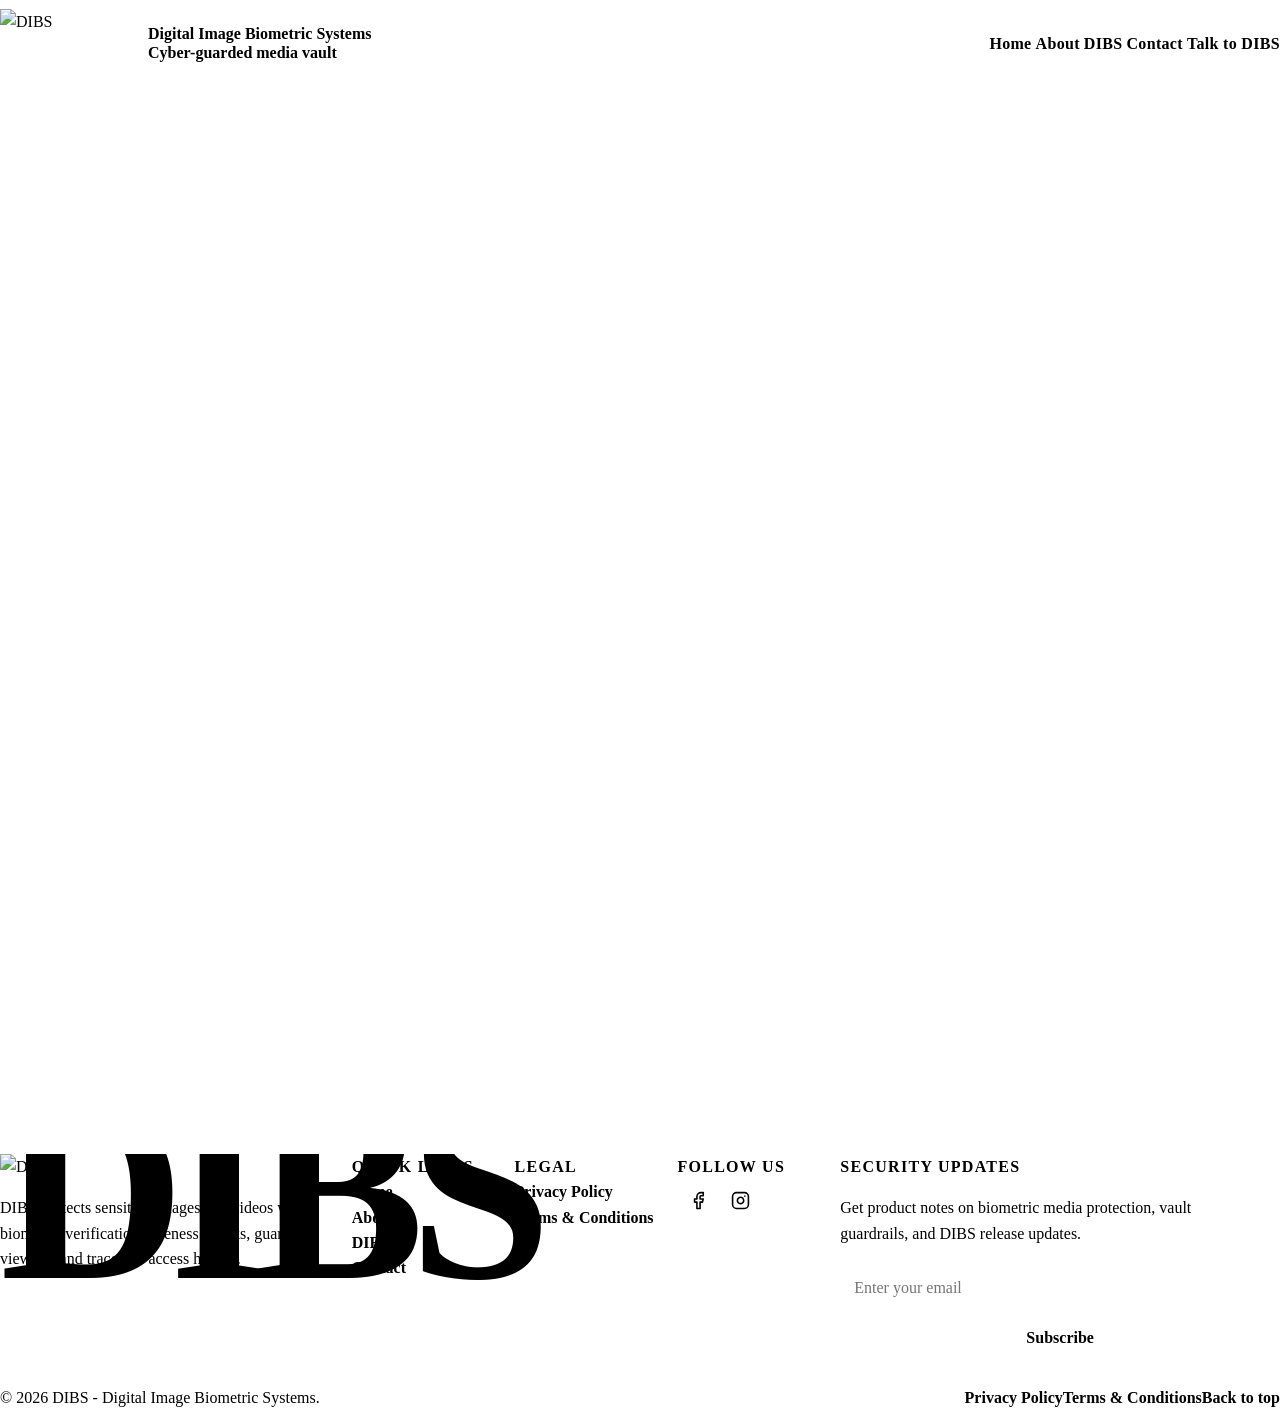
==== about.html @ 3d21cae3 "Merge pull request #1 from umaircodes26/main Add themed Facebook and Instagram links and icons to fo" ====
<!doctype html>
<html lang="en">
<head>
  <meta charset="utf-8">
  <meta name="viewport" content="width=device-width, initial-scale=1">
  <title>About DIBS</title>
  <meta name="description" content="About Digital Image Biometric Systems and its role in secure media access.">
  <link rel="icon" href="assets/dibs_logo.png">
  <link rel="stylesheet" href="styles.css?v=17">
</head>
<body id="top">
  <header class="site-header"><div class="nav-shell"><a class="brand" href="index.html" aria-label="DIBS home"><img src="assets/dibs_logo.png" alt="DIBS"><span class="brand-copy"><strong>Digital Image Biometric Systems</strong><small>Cyber-guarded media vault</small></span></a><button class="nav-toggle" type="button" aria-label="Open navigation" aria-expanded="false" data-nav-toggle><span></span></button><nav class="nav-links" aria-label="Primary" data-nav-links><a href="index.html">Home</a><a class="is-active" href="about.html">About</a><a href="dibs.html">DIBS</a><a href="contact.html">Contact</a><a class="nav-cta" href="contact.html">Talk to DIBS</a></nav></div></header>
  <main>
    <section class="page-heading about-heading reveal">
      <div>
        <h1>DIBS stands for Digital Image Biometric Systems.</h1>
        <p>DIBS is built for sensitive media that should not be visible, shareable, or trace-free without verified user identity.</p>
      </div>
      <figure class="about-logo-mark" aria-label="DIBS logo">
        <img src="assets/dibs_logo.png" alt="DIBS">
      </figure>
    </section>
    <section class="section">
      <dl class="definition-strip reveal">
        <div><dt><b aria-hidden="true">D</b>Digital</dt><dd>Designed for app-based protection of image and video assets.</dd></div>
        <div><dt><b aria-hidden="true">I</b>Image</dt><dd>Focused on media where exposure can create harm or misuse.</dd></div>
        <div><dt><b aria-hidden="true">B</b>Biometric</dt><dd>Uses face verification and liveness as the access gate.</dd></div>
        <div><dt><b aria-hidden="true">S</b>Systems</dt><dd>Combines vault, viewer, logs, and guardrails into one flow.</dd></div>
      </dl>
    </section>
    <section class="section">
      <div class="section-head reveal"><h2>What DIBS does.</h2><p class="section-lead">DIBS creates a stricter path from storage to viewing: identity first, access second, accountability always.</p></div>
      <div class="grid-2">
        <article class="feature-card reveal"><h3>Prevents casual exposure</h3><p>Vault previews stay locked and blurred until authorized verification succeeds.</p></article>
        <article class="feature-card reveal"><h3>Raises spoofing resistance</h3><p>Liveness detection adds a presence check before media is revealed.</p></article>
        <article class="feature-card reveal"><h3>Supports safer viewing</h3><p>Protected viewer controls discourage screenshots, screen recording, exports, and unapproved redistribution.</p></article>
        <article class="feature-card reveal"><h3>Creates accountability</h3><p>Audit logs make access attempts visible, including blocked attempts and device context.</p></article>
      </div>
    </section>
  </main>
  <footer class="site-footer">
  <h2 class="sr-only">Footer</h2>
  <div class="footer-watermark" aria-hidden="true">DIBS</div>
  <div class="footer-shell">
    <div class="footer-brand-block">
      <a class="footer-brand" href="index.html" aria-label="DIBS home"><img src="assets/dibs_logo.png" alt="DIBS"></a>
      <p>DIBS protects sensitive images and videos with biometric verification, liveness checks, guarded viewing, and traceable access history.</p>
    </div>
    <div class="footer-nav-block">
      <div>
        <h3>Quick links</h3>
        <nav class="footer-links" aria-label="Footer quick links">
          <a href="index.html">Home</a>
          <a href="about.html">About</a>
          <a href="dibs.html">DIBS</a>
          <a href="contact.html">Contact</a>
        </nav>
      </div>
      <div>
        <h3>Legal</h3>
        <nav class="footer-links" aria-label="Footer legal links">
          <a href="privacy-policy.html">Privacy Policy</a>
          <a href="terms-and-conditions.html">Terms & Conditions</a>
        </nav>
      </div>
      <div>
        <h3>Follow us</h3>
        <nav class="footer-social" aria-label="Social links">
          <a href="https://www.facebook.com/share/1GfZD3CHtd/" target="_blank" rel="noopener noreferrer" aria-label="Facebook">
            <svg viewBox="0 0 24 24" fill="none" stroke="currentColor" stroke-width="2" stroke-linecap="round" stroke-linejoin="round" aria-hidden="true">
              <path d="M18 2h-3a5 5 0 0 0-5 5v3H7v4h3v8h4v-8h3l1-4h-4V7a1 1 0 0 1 1-1h3z"/>
            </svg>
          </a>
          <a href="https://www.instagram.com/sinclairburnett?stkn=MTU3YzlvM2h5emhs" target="_blank" rel="noopener noreferrer" aria-label="Instagram">
            <svg viewBox="0 0 24 24" fill="none" stroke="currentColor" stroke-width="2" stroke-linecap="round" stroke-linejoin="round" aria-hidden="true">
              <rect x="2" y="2" width="20" height="20" rx="5" ry="5"/>
              <path d="M16 11.37A4 4 0 1 1 12.63 8 4 4 0 0 1 16 11.37z"/>
              <line x1="17.5" y1="6.5" x2="17.51" y2="6.5"/>
            </svg>
          </a>
        </nav>
      </div>
    </div>
    <div class="footer-newsletter">
      <h3>Security updates</h3>
      <p>Get product notes on biometric media protection, vault guardrails, and DIBS release updates.</p>
      <form class="footer-form" data-footer-form>
        <label class="sr-only" for="footer-email">Email address</label>
        <input id="footer-email" name="email" type="email" placeholder="Enter your email" required>
        <button type="submit">Subscribe</button>
        <span class="footer-form-status" data-footer-status></span>
      </form>
    </div>
    <div class="footer-bottom">
      <p>© 2026 DIBS - Digital Image Biometric Systems.</p>
      <div class="footer-bottom-links">
        <a href="privacy-policy.html">Privacy Policy</a>
        <a href="terms-and-conditions.html">Terms & Conditions</a>
        <a href="#top">Back to top</a>
      </div>
    </div>
  </div>
</footer>
  <script src="script.js?v=11"></script>
</body>
</html>
---- styles.css ----
/* Hallmark · pre-emit critique: P5 H5 E4 S5 R5 V4
 * macrostructure: Security Dossier · tone: operational, human-edited · anchor hue: DIBS red
 * nav: N2 dark utility band · footer: Ft6 dossier block · contrast: pass (40-41) · mobile: pass (34, 49, 50-57)
 */
@import url('https://fonts.googleapis.com/css2?family=IBM+Plex+Mono:wght@500;600;700&family=IBM+Plex+Sans:wght@400;500;600;700&family=Space+Grotesk:wght@500;600;700&display=swap');
@import url('tokens.css');

* { box-sizing: border-box; }

html {
  scroll-behavior: smooth;
  scroll-padding-top: 96px;
  overflow-x: clip;
}

body {
  margin: 0;
  min-height: 100%;
  overflow-x: clip;
  background: linear-gradient(180deg, var(--color-background), var(--color-surface-muted));
  color: var(--color-ink);
  font-family: var(--font-body);
  line-height: 1.58;
  text-rendering: optimizeLegibility;
}

body::before {
  content: '';
  position: fixed;
  inset: 0 auto 0 0;
  width: 8px;
  background: var(--color-primary);
  pointer-events: none;
  z-index: 60;
}

a { color: inherit; text-decoration: none; }
img { max-width: 100%; display: block; }
button, input, textarea { font: inherit; }

.site-header {
  position: sticky;
  top: 0;
  z-index: 30;
  background: var(--color-ink);
  color: var(--color-surface);
  border-bottom: 1px solid var(--color-border-strong);
}

.nav-shell {
  width: min(var(--page-max), calc(100% - (var(--page-gutter) * 2)));
  min-height: 88px;
  margin-left: var(--page-gutter);
  margin-right: auto;
  display: flex;
  align-items: center;
  justify-content: space-between;
  gap: var(--space-lg);
}

.brand {
  position: relative;
  z-index: 2;
  display: inline-flex;
  align-items: center;
  flex-shrink: 0;
  gap: var(--space-sm);
  min-width: 0;
}

.brand img {
  width: 148px;
  height: 70px;
  object-fit: contain;
  background: transparent;
  border: 0;
  border-radius: 0;
  padding: 0;
  box-shadow: none;
  filter: drop-shadow(0 1px 0 var(--color-surface));
  opacity: 1;
  visibility: visible;
}

.brand-copy {
  display: grid;
  gap: 2px;
  line-height: 1.05;
}

.brand-copy strong {
  font-family: var(--font-display);
  font-size: var(--text-sm);
  font-weight: 700;
  letter-spacing: 0;
  color: var(--color-surface);
  white-space: nowrap;
}

.brand-copy small {
  color: var(--color-footer-muted);
  font-size: var(--text-xs);
  font-weight: 600;
  white-space: nowrap;
}

.nav-toggle {
  display: none;
  width: 44px;
  height: 44px;
  border: 1px solid var(--color-border);
  border-radius: var(--radius-sm);
  background: var(--color-surface);
  color: var(--color-ink);
  cursor: pointer;
}

.nav-toggle span,
.nav-toggle::before,
.nav-toggle::after {
  content: '';
  display: block;
  width: 18px;
  height: 2px;
  margin: 4px auto;
  background: currentColor;
  transition: transform var(--dur-fast) var(--ease-out), opacity var(--dur-fast) var(--ease-out);
}

.nav-links {
  display: flex;
  align-items: center;
  justify-content: flex-end;
  gap: 4px;
}

.nav-links a {
  min-height: 38px;
  display: inline-flex;
  align-items: center;
  justify-content: center;
  padding: 0 var(--space-sm);
  color: var(--color-footer-muted);
  border-radius: var(--radius-sm);
  font-family: var(--font-code);
  font-size: var(--text-xs);
  font-weight: 700;
  letter-spacing: 0.02em;
  line-height: 1;
  white-space: nowrap;
  transition: color var(--dur-fast) var(--ease-out), background-color var(--dur-fast) var(--ease-out), transform var(--dur-fast) var(--ease-out);
}

.nav-links a:hover,
.nav-links a.is-active {
  color: var(--color-surface);
  background: var(--color-border-strong);
}

.nav-links .nav-cta,
.button,
.footer-form button {
  border: 1px solid var(--color-primary);
  background: var(--color-primary);
  color: var(--color-surface);
  box-shadow: none;
}

.nav-links .nav-cta { margin-left: var(--space-xs); padding-inline: var(--space-lg); }

body.is-scrolled .site-header {
  position: fixed;
  inset: 0 0 auto;
  height: 0;
  border: 0;
  background: transparent;
  pointer-events: none;
}

body.is-scrolled .nav-shell {
  width: auto;
  min-height: 0;
  margin: 0;
  position: fixed;
  top: 14px;
  right: var(--page-gutter);
  pointer-events: none;
}

body.is-scrolled .brand,
body.is-scrolled .brand-copy { display: none; }
body.is-scrolled .nav-toggle { display: block; pointer-events: auto; background: var(--color-footer-panel); border-color: var(--color-footer-rule); color: var(--color-footer-ink); box-shadow: 0 16px 38px var(--color-footer-glow); }
body.is-scrolled .nav-links { display: none; }

body.menu-open { overflow: hidden; }
body.menu-open .site-header { position: fixed; inset: 0; height: 0; z-index: 80; border: 0; background: transparent; pointer-events: none; }
body.menu-open .nav-shell { position: fixed; inset: 0; width: auto; min-height: 0; margin: 0; pointer-events: none; }
body.menu-open .brand { display: none; }
body.menu-open .nav-toggle {
  position: fixed;
  top: clamp(18px, 4vw, 34px);
  right: clamp(18px, 4vw, 42px);
  z-index: 95;
  display: block;
  width: 48px;
  height: 48px;
  background: var(--color-footer-panel);
  border-color: var(--color-footer-rule);
  color: var(--color-footer-ink);
  box-shadow: 0 16px 38px var(--color-footer-glow);
  pointer-events: auto;
}
body.menu-open .nav-toggle span { opacity: 0; }
body.menu-open .nav-toggle::before { transform: translateY(6px) rotate(45deg); }
body.menu-open .nav-toggle::after { transform: translateY(-6px) rotate(-45deg); }
body.menu-open .nav-links {
  position: fixed;
  inset: 0;
  z-index: 90;
  display: grid;
  align-content: center;
  justify-content: start;
  justify-items: start;
  gap: clamp(12px, 2vw, 22px);
  padding: clamp(112px, 15vh, 150px) clamp(24px, 9vw, 150px) clamp(48px, 8vh, 88px);
  background: var(--color-footer-bg);
  opacity: 0;
  transform: translateY(-8px);
  animation: menuReveal 260ms var(--ease-out) forwards;
  pointer-events: auto;
}
body.menu-open .nav-links::before {
  content: '';
  position: fixed;
  top: clamp(18px, 4vw, 34px);
  left: clamp(20px, 5vw, 56px);
  z-index: 2;
  width: clamp(82px, 12vw, 132px);
  aspect-ratio: 1.8 / 1;
  background: url('assets/dibs_logo.png') center / contain no-repeat;
  filter: drop-shadow(0 16px 36px var(--color-footer-glow));
  pointer-events: none;
}
body.menu-open .nav-links::after {
  content: 'DIBS';
  position: fixed;
  right: -0.16em;
  bottom: -0.26em;
  z-index: 0;
  color: color-mix(in oklch, var(--color-footer-ink) 7%, transparent);
  font-family: var(--font-display);
  font-size: clamp(8rem, 30vw, 24rem);
  font-weight: 700;
  line-height: 1;
  letter-spacing: -0.06em;
  pointer-events: none;
}
body.menu-open .nav-links a {
  position: relative;
  z-index: 1;
  width: min(100%, 660px);
  min-height: auto;
  padding: 0;
  justify-content: flex-start;
  border-radius: 0;
  background: transparent;
  color: var(--color-footer-ink);
  font-family: var(--font-display);
  font-size: clamp(2.2rem, 7vw, 5.8rem);
  font-weight: 700;
  line-height: 0.98;
  letter-spacing: 0;
  transform: translateX(-14px);
  opacity: 0;
  animation: menuItemIn 340ms var(--ease-out) forwards;
}
body.menu-open .nav-links a:nth-child(1) { animation-delay: 70ms; }
body.menu-open .nav-links a:nth-child(2) { animation-delay: 110ms; }
body.menu-open .nav-links a:nth-child(3) { animation-delay: 150ms; }
body.menu-open .nav-links a:nth-child(4) { animation-delay: 190ms; }
body.menu-open .nav-links a:nth-child(5) { animation-delay: 230ms; }
body.menu-open .nav-links a:hover,
body.menu-open .nav-links a.is-active { color: var(--color-primary); }
body.menu-open .nav-links .nav-cta {
  width: auto;
  min-height: 52px;
  margin: var(--space-md) 0 0;
  padding: 0 var(--space-xl);
  border-radius: var(--radius-sm);
  background: var(--color-ink);
  color: var(--color-surface);
  font-family: var(--font-body);
  font-size: var(--text-sm);
}

@keyframes menuReveal { to { opacity: 1; transform: translateY(0); } }
@keyframes menuItemIn { to { opacity: 1; transform: translateX(0); } }

main { min-height: calc(100vh - 78px); }

.section,
.hero,
.legal-page,
.contact-page,
.page-heading {
  width: min(var(--page-max), calc(100% - (var(--page-gutter) * 2)));
  margin-left: var(--page-gutter);
  margin-right: auto;
}

.hero {
  padding: clamp(var(--space-2xl), 6vw, var(--space-3xl)) 0 var(--space-3xl);
  display: grid;
  grid-template-columns: minmax(0, 0.92fr) minmax(360px, 0.74fr);
  gap: clamp(var(--space-xl), 5vw, var(--space-3xl));
  align-items: start;
  border-bottom: 1px solid var(--color-border);
}

.hero-copy {
  max-width: 830px;
  padding-top: var(--space-sm);
}

.hero-copy::before,
.page-heading::before,
.section-head::before {
  content: 'DIBS / access control';
  display: block;
  width: fit-content;
  margin-bottom: var(--space-lg);
  color: var(--color-primary-dark);
  font-family: var(--font-code);
  font-size: var(--text-xs);
  font-weight: 700;
  letter-spacing: 0.08em;
  text-transform: uppercase;
}

.hero-copy h1,
.page-heading h1 {
  margin: 0;
  max-width: 12ch;
  color: var(--color-ink);
  font-family: var(--font-display);
  font-size: clamp(3rem, 7.4vw, 7rem);
  font-weight: 700;
  line-height: 0.92;
  letter-spacing: -0.02em;
  overflow-wrap: anywhere;
  min-width: 0;
}

.hero-copy p,
.page-heading p,
.section-lead {
  max-width: 66ch;
  margin: var(--space-lg) 0 0;
  color: var(--color-muted);
  font-size: var(--text-lg);
}

.hero-actions {
  margin-top: var(--space-xl);
  display: flex;
  flex-wrap: wrap;
  align-items: center;
  gap: var(--space-sm);
}

.button {
  min-height: 50px;
  display: inline-flex;
  align-items: center;
  justify-content: center;
  gap: var(--space-xs);
  padding: 0 var(--space-lg);
  border-radius: var(--radius-sm);
  font-weight: 700;
  line-height: 1;
  white-space: nowrap;
  cursor: pointer;
  transition: background-color var(--dur-fast) var(--ease-out), color var(--dur-fast) var(--ease-out), transform var(--dur-fast) var(--ease-out);
}

.button.secondary {
  background: transparent;
  color: var(--color-ink);
  border-color: var(--color-border-strong);
}

.button:hover,
.footer-form button:hover,
.nav-links .nav-cta:hover { background: var(--color-primary-dark); color: var(--color-surface); }
.button:active,
.nav-links a:active,
.footer-form button:active { transform: translateY(1px); }
.button[disabled],
.footer-form button[disabled] { opacity: 0.55; cursor: not-allowed; }

.security-panel,
.contact-form,
.legal-content {
  border: 1px solid var(--color-border-strong);
  border-radius: var(--radius-md);
  background: var(--color-surface);
  box-shadow: var(--shadow-panel);
}

.security-panel { padding: var(--space-lg); }
.panel-top {
  display: grid;
  grid-template-columns: minmax(0, 1fr) auto;
  gap: var(--space-md);
  align-items: start;
  padding-bottom: var(--space-md);
  border-bottom: 1px solid var(--color-border);
}
.panel-title { margin: 0; font-family: var(--font-display); font-size: var(--text-xl); line-height: 1.05; }
.panel-subtitle { margin: var(--space-xs) 0 0; color: var(--color-muted); }
.status-pill,
.badge,
.lock-badge {
  display: inline-flex;
  align-items: center;
  width: fit-content;
  min-height: 28px;
  padding: 0 var(--space-sm);
  border: 1px solid var(--color-border);
  border-radius: var(--radius-round);
  background: var(--color-surface-muted);
  color: var(--color-ink);
  font-family: var(--font-code);
  font-size: var(--text-xs);
  font-weight: 700;
  line-height: 1;
  white-space: nowrap;
}
.status-dot { width: 8px; height: 8px; margin-right: 8px; border-radius: var(--radius-round); background: var(--color-success); }

.vault-preview {
  display: grid;
  grid-template-columns: repeat(3, minmax(0, 1fr));
  gap: var(--space-sm);
  margin-top: var(--space-lg);
}
.vault-tile {
  min-height: 116px;
  position: relative;
  display: flex;
  align-items: flex-end;
  padding: var(--space-sm);
  border: 1px solid var(--color-border);
  background-color: var(--color-surface-muted);
  background-size: cover;
  background-position: center;
  overflow: clip;
}
.tile-splash { background-image: url('assets/splash_overlay.png'); }
.tile-face { background-image: url('assets/face.png'); }
.tile-watermark { background-image: url('assets/watermark.png'); }
.vault-tile::after {
  content: '';
  position: absolute;
  inset: 0;
  background: linear-gradient(180deg, transparent, color-mix(in oklch, var(--color-ink) 58%, transparent));
}
.lock-badge { position: relative; z-index: 1; background: var(--color-surface); }

.pipeline,
.map-list {
  display: grid;
  gap: 0;
  margin: var(--space-lg) 0 0;
  padding: 0;
  list-style: none;
  border-top: 1px solid var(--color-border);
}
.pipeline-row {
  display: grid;
  grid-template-columns: 44px minmax(0, 1fr) auto;
  gap: var(--space-sm);
  align-items: center;
  padding: var(--space-md) 0;
  border-bottom: 1px solid var(--color-border);
}
.pipeline-icon {
  width: 34px;
  height: 34px;
  display: grid;
  place-items: center;
  border: 1px solid var(--color-border-strong);
  border-radius: var(--radius-sm);
  background: var(--color-ink);
  color: var(--color-surface);
  font-family: var(--font-code);
  font-size: var(--text-xs);
  font-weight: 700;
}
.pipeline-row strong,
.feature-card strong,
.capability strong,
.timeline-step strong { display: block; color: var(--color-ink); }
.pipeline-row span,
.feature-card span,
.capability span,
.timeline-step span { color: var(--color-muted); font-size: var(--text-sm); }

.section { padding: var(--space-3xl) 0; }
.section + .section { border-top: 1px solid var(--color-border); }
.section-head {
  display: grid;
  grid-template-columns: minmax(0, 0.86fr) minmax(260px, 0.54fr);
  gap: var(--space-xl);
  align-items: end;
  margin-bottom: var(--space-xl);
}
.section-head::before { grid-column: 1 / -1; margin-bottom: calc(var(--space-sm) * -1); }
.section-head h2 {
  margin: 0;
  color: var(--color-ink);
  font-family: var(--font-display);
  font-size: clamp(2rem, 4.3vw, 4.4rem);
  font-weight: 700;
  line-height: 0.98;
  letter-spacing: -0.018em;
  overflow-wrap: anywhere;
  min-width: 0;
}

.grid-3,
.grid-2,
.grid-1,
.capability-grid {
  display: grid;
  gap: var(--space-md);
}
.grid-3 { grid-template-columns: repeat(3, minmax(0, 1fr)); }
.grid-2 { grid-template-columns: repeat(2, minmax(0, 1fr)); }
.grid-1 { grid-template-columns: minmax(0, 1fr); }
.capability-grid { grid-template-columns: repeat(4, minmax(0, 1fr)); }

.feature-card,
.capability,
.contact-card {
  min-height: 180px;
  padding: var(--space-lg);
  border: 1px solid var(--color-border);
  background: color-mix(in oklch, var(--color-surface) 82%, transparent);
}
.feature-card h3,
.contact-card h3,
.capability h3 {
  margin: 0 0 var(--space-md);
  color: var(--color-ink);
  font-family: var(--font-display);
  font-size: var(--text-xl);
  line-height: 1.08;
}
.feature-card h3::before,
.capability h3::before,
.contact-card h3::before {
  content: '';
  display: block;
  width: 34px;
  height: 3px;
  margin-bottom: var(--space-md);
  background: var(--color-primary);
}
.feature-card p,
.contact-card p,
.capability p { margin: 0; color: var(--color-muted); }

.infrastructure-map {
  display: grid;
  grid-template-columns: minmax(0, 0.72fr) minmax(0, 1.28fr);
  gap: var(--space-xl);
  align-items: stretch;
}
.map-core {
  min-height: 360px;
  display: grid;
  align-items: end;
  border: 1px solid var(--color-border-strong);
  background: var(--color-ink);
  color: var(--color-surface);
  padding: var(--space-xl);
}
.map-core strong {
  display: block;
  font-family: var(--font-display);
  font-size: clamp(3rem, 7vw, 6.5rem);
  line-height: 0.86;
  letter-spacing: -0.04em;
}
.map-core span { color: var(--color-footer-muted); font-family: var(--font-code); font-size: var(--text-sm); }

.page-heading {
  padding: var(--space-3xl) 0 var(--space-2xl);
  border-bottom: 1px solid var(--color-border);
}
.page-heading h1 { max-width: 13ch; }
.about-heading {
  display: grid;
  grid-template-columns: minmax(0, 0.78fr) minmax(240px, 0.42fr);
  gap: var(--space-xl);
  align-items: center;
}

.about-heading::before {
  grid-column: 1 / -1;
}

.about-logo-mark {
  position: relative;
  margin: 0;
  justify-self: end;
  width: min(34vw, 390px);
  min-height: 300px;
  display: grid;
  place-items: center;
  padding: var(--space-xl);
  border: 1px solid var(--color-border-strong);
  background:
    linear-gradient(135deg, var(--color-ink), var(--color-ink-soft));
  box-shadow: var(--shadow-panel);
  overflow: hidden;
}

.about-logo-mark::before {
  content: '';
  position: absolute;
  inset: var(--space-md);
  border: 1px solid color-mix(in oklch, var(--color-surface) 18%, transparent);
  pointer-events: none;
}

.about-logo-mark::after {
  content: 'Digital Image Biometric Systems';
  position: absolute;
  left: var(--space-lg);
  right: var(--space-lg);
  bottom: var(--space-lg);
  color: var(--color-footer-muted);
  font-family: var(--font-code);
  font-size: var(--text-xs);
  font-weight: 700;
  letter-spacing: 0.08em;
  text-transform: uppercase;
}

.about-logo-mark img {
  position: relative;
  z-index: 1;
  width: min(82%, 270px);
  height: auto;
  object-fit: contain;
  filter: drop-shadow(0 2px 0 var(--color-surface)) drop-shadow(var(--shadow-logo-mark));
}

.definition-strip {
  display: grid;
  grid-template-columns: repeat(4, minmax(0, 1fr));
  gap: 0;
  border: 1px solid var(--color-border-strong);
  background: var(--color-border-strong);
}
.definition-strip > div { background: var(--color-surface); padding: var(--space-lg); }
.definition-strip dt { color: var(--color-ink); font-family: var(--font-display); font-size: var(--text-xl); font-weight: 700; line-height: 1.05; }
.definition-strip dd { margin: var(--space-sm) 0 0; color: var(--color-muted); }
.definition-strip b { display: block; color: var(--color-primary); font-family: var(--font-code); font-size: var(--text-3xl); line-height: 1; }

.timeline {
  display: grid;
  gap: 0;
  counter-reset: step;
  border-top: 1px solid var(--color-border-strong);
}
.timeline-step {
  counter-increment: step;
  display: grid;
  grid-template-columns: 92px minmax(0, 1fr);
  gap: var(--space-lg);
  padding: var(--space-xl) 0;
  border-bottom: 1px solid var(--color-border);
}
.timeline-step::before {
  content: counter(step, decimal-leading-zero);
  color: var(--color-primary);
  font-family: var(--font-code);
  font-size: var(--text-sm);
  font-weight: 700;
}
.timeline-step h3 { grid-column: 2; margin: 0 0 var(--space-xs); font-family: var(--font-display); font-size: var(--text-2xl); line-height: 1.08; }
.timeline-step p { grid-column: 2; margin: 0; color: var(--color-muted); max-width: 68ch; }

.contact-page {
  padding: var(--space-3xl) 0;
  display: grid;
  grid-template-columns: minmax(0, 0.82fr) minmax(320px, 1.08fr);
  gap: var(--space-xl);
  align-items: start;
}
.contact-page .page-heading { width: auto; margin: 0; padding: 0 0 var(--space-xl); border: 0; }
.contact-page .page-heading h1 { font-size: clamp(2.8rem, 6vw, 5.6rem); }
.contact-page h2 { margin: 0 0 var(--space-md); font-family: var(--font-display); font-size: var(--text-2xl); line-height: 1.08; }
.contact-form { padding: var(--space-lg); }
.contact-form h2 { margin-bottom: var(--space-lg); }
.form-grid { display: grid; grid-template-columns: repeat(2, minmax(0, 1fr)); gap: var(--space-md); }
.form-field { display: grid; gap: 8px; margin-bottom: var(--space-md); }
.form-field.full { grid-column: 1 / -1; }
.form-field label { color: var(--color-ink); font-weight: 700; }
.form-field input,
.form-field textarea,
.footer-form input {
  width: 100%;
  min-height: 50px;
  border: 1px solid var(--color-border);
  border-radius: var(--radius-sm);
  background: var(--color-background);
  color: var(--color-ink);
  padding: 13px 14px;
  outline: 2px solid transparent;
  outline-offset: 1px;
}
.form-field textarea { min-height: 150px; resize: vertical; }
.form-note { color: var(--color-muted); font-size: var(--text-sm); margin: var(--space-sm) 0 0; }
.form-status { min-height: 24px; color: var(--color-success-dark); font-weight: 700; }

.legal-page { padding: var(--space-3xl) 0; }
.legal-content { max-width: 920px; margin: 0; padding: var(--space-xl); }
.legal-content h1 { margin: 0 0 var(--space-sm); font-family: var(--font-display); font-size: clamp(2.4rem, 5vw, 4.8rem); line-height: 0.98; overflow-wrap: anywhere; }
.legal-content h2 { margin: var(--space-xl) 0 var(--space-sm); color: var(--color-ink); font-family: var(--font-display); font-size: var(--text-2xl); line-height: 1.1; }
.legal-content h3 { margin: var(--space-lg) 0 var(--space-xs); color: var(--color-ink); font-size: var(--text-lg); font-weight: 700; line-height: 1.25; }
.legal-content p,
.legal-content li { color: var(--color-muted); }
.legal-content ul { padding-left: var(--space-lg); }
.last-updated { color: var(--color-muted); font-weight: 700; }

.sr-only { position: absolute; width: 1px; height: 1px; padding: 0; margin: -1px; overflow: hidden; clip: rect(0, 0, 0, 0); white-space: nowrap; border: 0; }

.site-footer {
  position: relative;
  overflow: clip;
  margin-top: var(--space-3xl);
  background: var(--color-footer-bg);
  color: var(--color-footer-ink);
}
.footer-watermark {
  position: absolute;
  left: var(--page-gutter);
  top: -0.35em;
  color: color-mix(in oklch, var(--color-footer-ink) 7%, transparent);
  font-family: var(--font-display);
  font-size: clamp(6rem, 20vw, 18rem);
  font-weight: 700;
  line-height: 1;
  letter-spacing: -0.06em;
}
.footer-shell {
  position: relative;
  width: min(var(--page-max), calc(100% - (var(--page-gutter) * 2)));
  margin-left: var(--page-gutter);
  margin-right: auto;
  padding: var(--space-3xl) 0 var(--space-xl);
  display: grid;
  grid-template-columns: minmax(260px, 0.72fr) minmax(320px, 1fr) minmax(300px, 0.9fr);
  gap: var(--space-xl);
}
.footer-brand img { width: 138px; height: auto; filter: drop-shadow(0 16px 36px var(--color-footer-glow)); }
.footer-brand-block p,
.footer-newsletter p { max-width: 52ch; color: var(--color-footer-muted); }
.footer-nav-block { display: grid; grid-template-columns: repeat(3, minmax(0, 1fr)); gap: var(--space-lg); }
.footer-nav-block h3,
.footer-newsletter h3 { margin: 0 0 var(--space-md); font-family: var(--font-code); font-size: var(--text-xs); color: var(--color-footer-ink); letter-spacing: 0.08em; text-transform: uppercase; }
.footer-links { display: grid; gap: var(--space-xs); }
.footer-links a,
.footer-bottom-links a { color: var(--color-footer-muted); font-weight: 600; white-space: nowrap; }
.footer-links a:hover,
.footer-bottom-links a:hover { color: var(--color-footer-ink); }
.footer-social { display: flex; gap: var(--space-sm); }
.footer-social a {
  width: 42px;
  height: 42px;
  display: inline-flex;
  align-items: center;
  justify-content: center;
  border: 1px solid var(--color-footer-rule);
  border-radius: var(--radius-sm);
  background: var(--color-footer-panel);
  color: var(--color-footer-muted);
  transition: color var(--dur-fast) var(--ease-out),
              border-color var(--dur-fast) var(--ease-out),
              background var(--dur-fast) var(--ease-out),
              transform var(--dur-fast) var(--ease-out),
              box-shadow var(--dur-fast) var(--ease-out);
}
.footer-social a:hover {
  color: var(--color-footer-ink);
  border-color: var(--color-primary);
  background: oklch(24% 0.035 257);
  transform: translateY(-2px);
  box-shadow: 0 4px 16px var(--color-footer-glow);
}
.footer-social a svg {
  width: 19px;
  height: 19px;
  display: block;
}
.footer-form { display: grid; gap: var(--space-sm); }
.footer-form input { background: var(--color-footer-panel); color: var(--color-footer-ink); border-color: var(--color-footer-rule); }
.footer-form button { min-height: 50px; border-radius: var(--radius-sm); font-weight: 700; cursor: pointer; }
.footer-form-status { min-height: 22px; color: var(--color-footer-muted); font-size: var(--text-sm); }
.footer-bottom { grid-column: 1 / -1; margin-top: var(--space-xl); padding-top: var(--space-lg); border-top: 1px solid var(--color-footer-rule); display: flex; align-items: center; justify-content: space-between; gap: var(--space-md); }
.footer-bottom p { margin: 0; color: var(--color-footer-muted); }
.footer-bottom-links { display: flex; align-items: center; gap: var(--space-md); flex-wrap: wrap; }

.nav-links a:focus-visible,
.button:focus-visible,
.form-field input:focus-visible,
.form-field textarea:focus-visible,
.footer-form input:focus-visible,
.footer-form button:focus-visible,
.footer-links a:focus-visible,
.footer-social a:focus-visible,
.footer-bottom-links a:focus-visible,
.nav-toggle:focus-visible {
  outline: 3px solid var(--color-focus);
  outline-offset: 3px;
}

.reveal { opacity: 0; transform: translateY(14px); transition: opacity 520ms var(--ease-out), transform 520ms var(--ease-out); }
.reveal.is-visible { opacity: 1; transform: translateY(0); }

@media (max-width: 1100px) {
  .hero,
  .infrastructure-map,
  .contact-page,
  .footer-shell { grid-template-columns: 1fr; }
  .grid-3,
  .capability-grid { grid-template-columns: repeat(2, minmax(0, 1fr)); }
  .security-panel { max-width: 760px; }
}

@media (max-width: 900px) {
  body::before { width: 5px; }
  .brand-copy { display: none; }
  .brand img { width: 124px; height: 58px; padding: 0; }
  .nav-toggle { display: block; }
  .nav-links {
    position: absolute;
    left: 16px;
    right: 16px;
    top: 78px;
    display: none;
    padding: var(--space-sm);
    border: 1px solid var(--color-border-strong);
    border-radius: var(--radius-sm);
    background: var(--color-ink);
    box-shadow: var(--shadow-panel);
  }
  .nav-links.is-open { display: grid; }
  .nav-links a { width: 100%; justify-content: flex-start; }
  .nav-links .nav-cta { margin-left: 0; justify-content: center; }
  .about-heading,
    .section-head,
  .definition-strip,
  .grid-2,
  .form-grid,
  .footer-nav-block { grid-template-columns: 1fr; }
  .hero { padding-top: var(--space-2xl); }
  .vault-preview { grid-template-columns: 1fr; }
  .pipeline-row { grid-template-columns: 40px minmax(0, 1fr); }
  .pipeline-row .badge { grid-column: 2; justify-self: start; }
  .timeline-step { grid-template-columns: 1fr; gap: var(--space-sm); }
  .timeline-step h3,
  .timeline-step p { grid-column: 1; }
  .footer-bottom { display: grid; justify-content: start; }
  .footer-bottom-links { justify-content: flex-start; gap: var(--space-sm); }
}

@media (max-width: 720px) {
  .grid-3,
  .capability-grid { grid-template-columns: 1fr; }
  .hero-copy h1,
  .page-heading h1 { font-size: clamp(2.6rem, 17vw, 4.5rem); }
  .about-logo-mark { justify-self: start; width: min(72vw, 300px); min-height: 240px; padding: var(--space-lg); }
  .feature-card,
  .capability,
  .contact-card { min-height: auto; }
}

@media (max-width: 375px) {
  .section,
  .hero,
  .legal-page,
  .contact-page,
  .page-heading { width: calc(100% - 24px); margin-left: 12px; }
  .about-logo-mark { width: min(78vw, 250px); min-height: 210px; }
  .button { width: 100%; justify-content: center; }
}

@media (prefers-reduced-motion: reduce) {
  *, *::before, *::after {
    animation-duration: 0.01ms !important;
    animation-iteration-count: 1 !important;
    scroll-behavior: auto !important;
    transition-duration: 120ms !important;
  }
  .reveal { transform: none; }
}
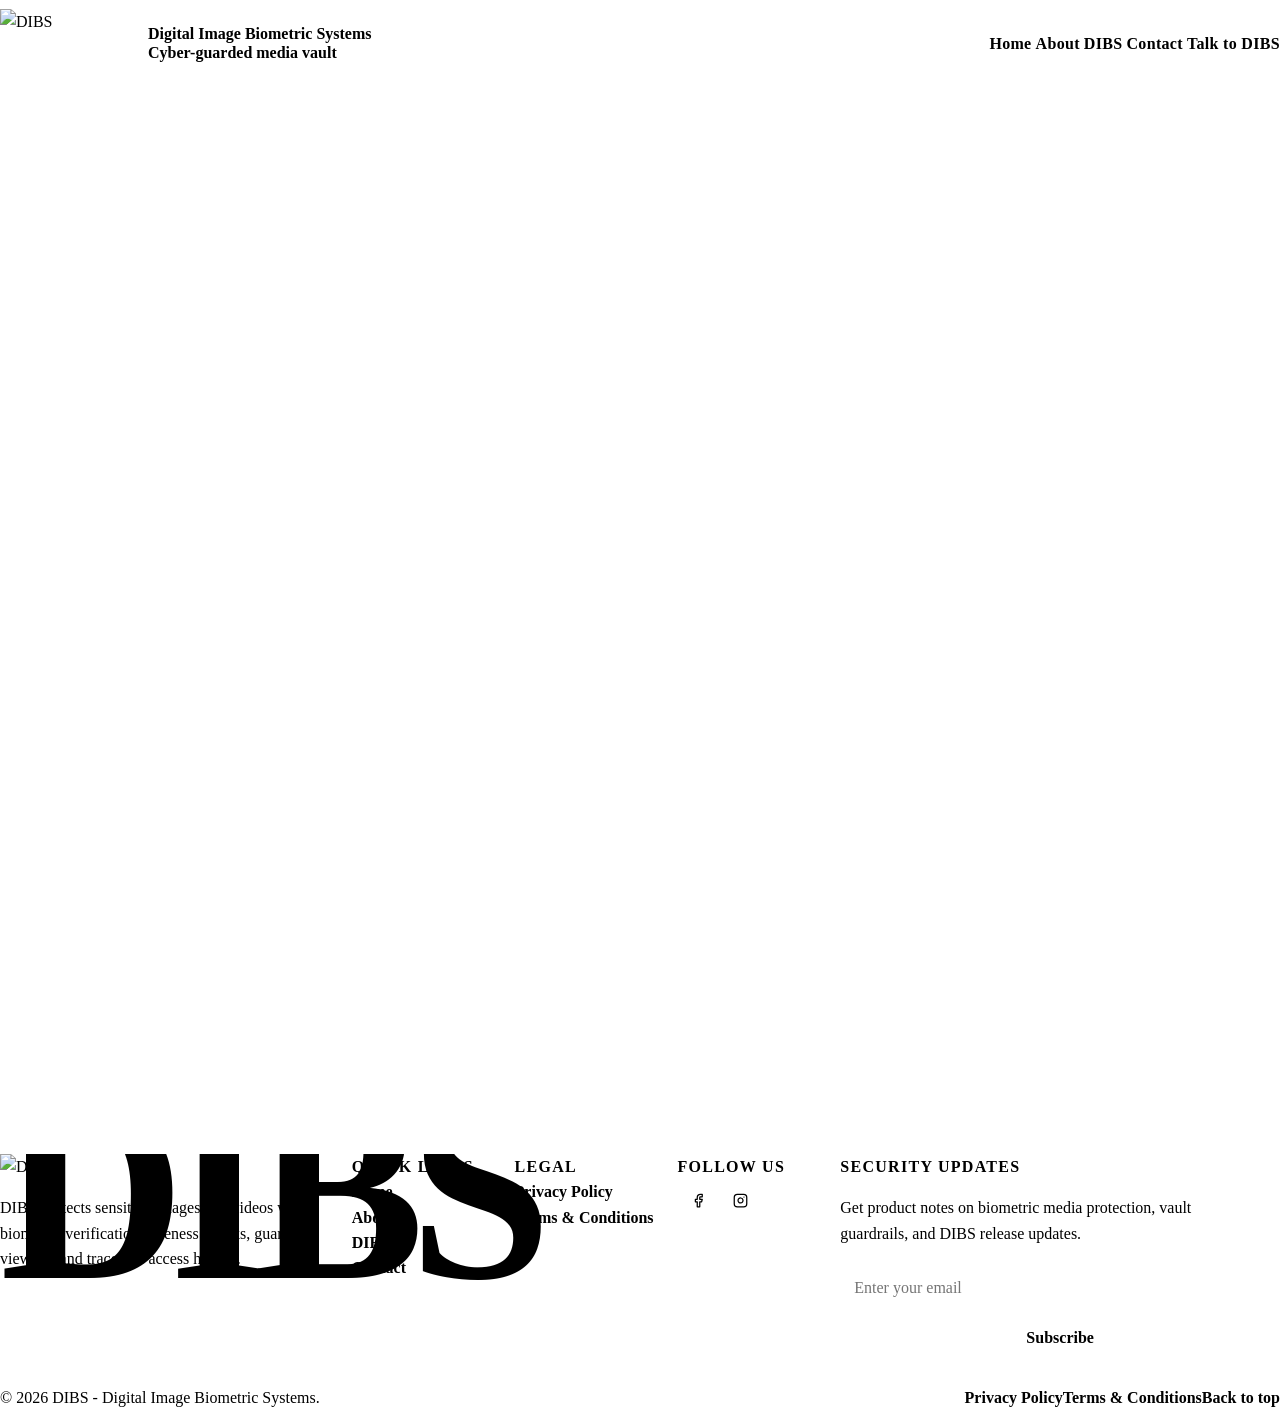
==== commit d276000f: "Merge pull request #2 from umaircodes26/main Adjust footer social icons size and increase button pad" ====
--- a/about.html
+++ b/about.html
@@ -6,7 +6,7 @@
   <title>About DIBS</title>
   <meta name="description" content="About Digital Image Biometric Systems and its role in secure media access.">
   <link rel="icon" href="assets/dibs_logo.png">
-  <link rel="stylesheet" href="styles.css?v=17">
+  <link rel="stylesheet" href="styles.css?v=18">
 </head>
 <body id="top">
   <header class="site-header"><div class="nav-shell"><a class="brand" href="index.html" aria-label="DIBS home"><img src="assets/dibs_logo.png" alt="DIBS"><span class="brand-copy"><strong>Digital Image Biometric Systems</strong><small>Cyber-guarded media vault</small></span></a><button class="nav-toggle" type="button" aria-label="Open navigation" aria-expanded="false" data-nav-toggle><span></span></button><nav class="nav-links" aria-label="Primary" data-nav-links><a href="index.html">Home</a><a class="is-active" href="about.html">About</a><a href="dibs.html">DIBS</a><a href="contact.html">Contact</a><a class="nav-cta" href="contact.html">Talk to DIBS</a></nav></div></header>
--- a/styles.css
+++ b/styles.css
@@ -782,6 +782,7 @@
 .footer-social a {
   width: 42px;
   height: 42px;
+  padding: 13px;
   display: inline-flex;
   align-items: center;
   justify-content: center;
@@ -803,9 +804,10 @@
   box-shadow: 0 4px 16px var(--color-footer-glow);
 }
 .footer-social a svg {
-  width: 19px;
-  height: 19px;
+  width: 15px;
+  height: 15px;
   display: block;
+  flex-shrink: 0;
 }
 .footer-form { display: grid; gap: var(--space-sm); }
 .footer-form input { background: var(--color-footer-panel); color: var(--color-footer-ink); border-color: var(--color-footer-rule); }
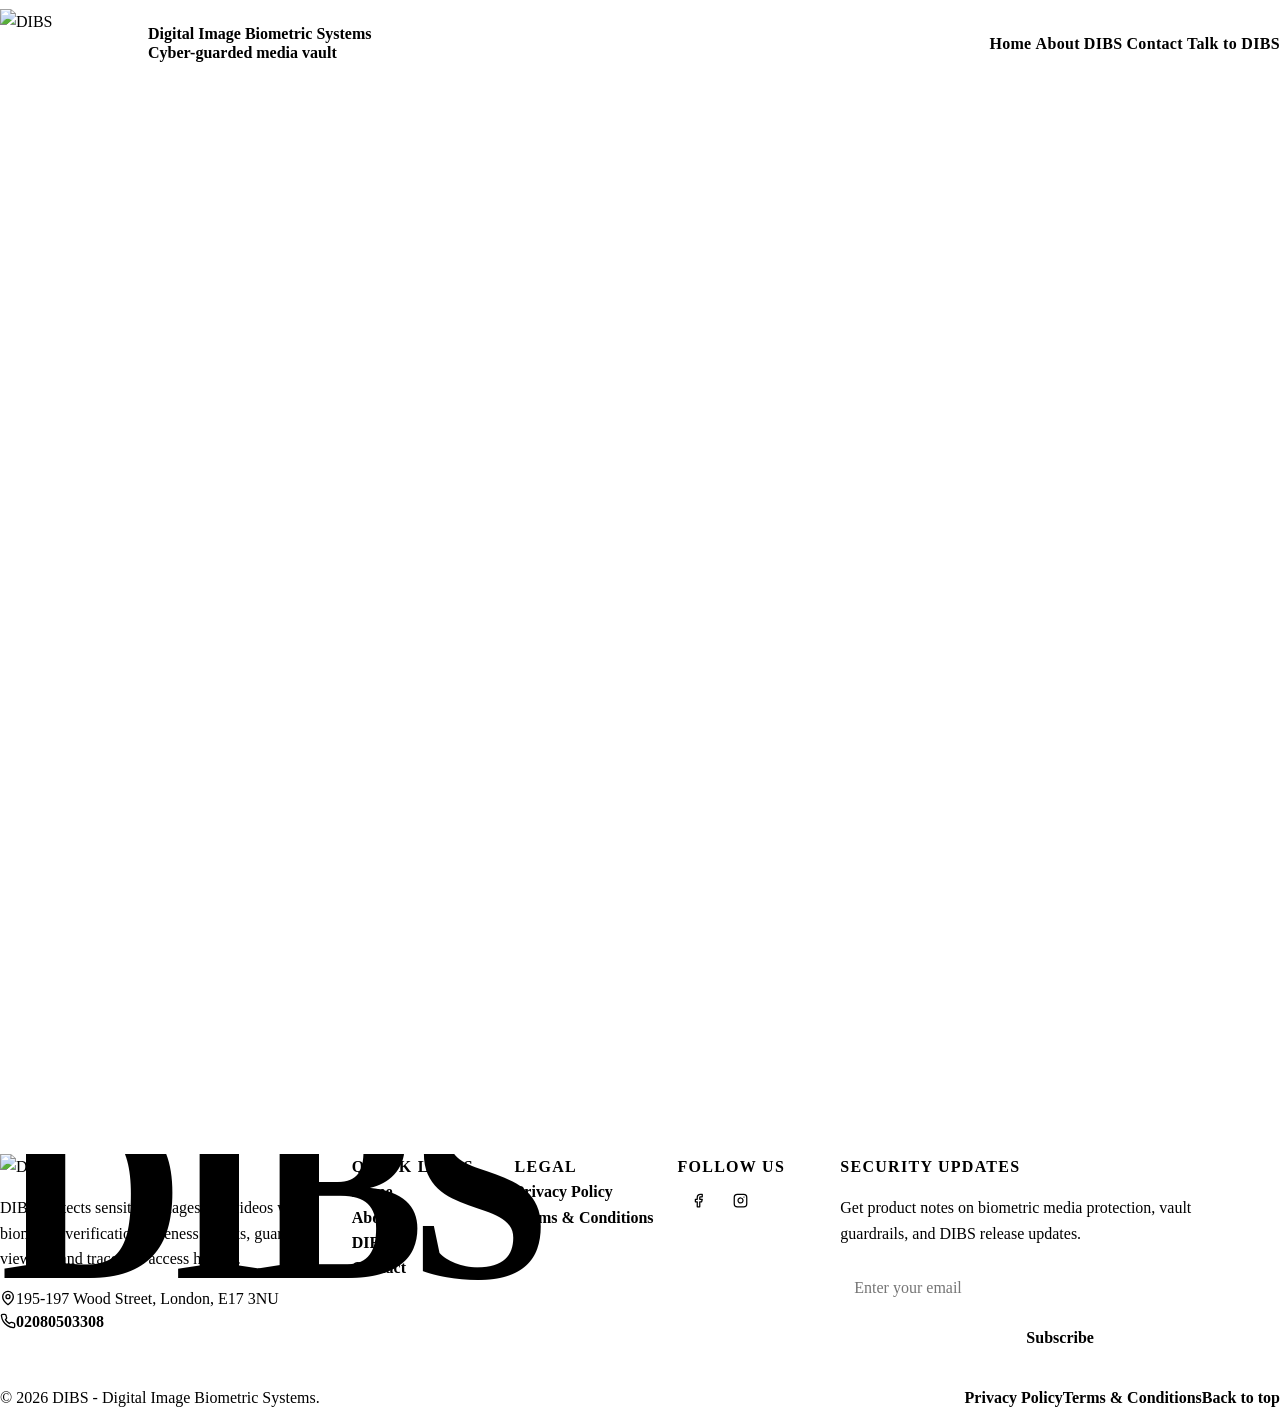
==== commit 1d7e6606: "Add contact number and office address to Contact page, legal pages, and footer" ====
--- a/about.html
+++ b/about.html
@@ -6,7 +6,7 @@
   <title>About DIBS</title>
   <meta name="description" content="About Digital Image Biometric Systems and its role in secure media access.">
   <link rel="icon" href="assets/dibs_logo.png">
-  <link rel="stylesheet" href="styles.css?v=18">
+  <link rel="stylesheet" href="styles.css?v=19">
 </head>
 <body id="top">
   <header class="site-header"><div class="nav-shell"><a class="brand" href="index.html" aria-label="DIBS home"><img src="assets/dibs_logo.png" alt="DIBS"><span class="brand-copy"><strong>Digital Image Biometric Systems</strong><small>Cyber-guarded media vault</small></span></a><button class="nav-toggle" type="button" aria-label="Open navigation" aria-expanded="false" data-nav-toggle><span></span></button><nav class="nav-links" aria-label="Primary" data-nav-links><a href="index.html">Home</a><a class="is-active" href="about.html">About</a><a href="dibs.html">DIBS</a><a href="contact.html">Contact</a><a class="nav-cta" href="contact.html">Talk to DIBS</a></nav></div></header>
@@ -45,6 +45,16 @@
     <div class="footer-brand-block">
       <a class="footer-brand" href="index.html" aria-label="DIBS home"><img src="assets/dibs_logo.png" alt="DIBS"></a>
       <p>DIBS protects sensitive images and videos with biometric verification, liveness checks, guarded viewing, and traceable access history.</p>
+      <div class="footer-contact-info">
+        <div class="footer-contact-item">
+          <svg viewBox="0 0 24 24" fill="none" stroke="currentColor" stroke-width="2" stroke-linecap="round" stroke-linejoin="round" aria-hidden="true"><path d="M20 10c0 6-8 12-8 12s-8-6-8-12a8 8 0 0 1 16 0Z"/><circle cx="12" cy="10" r="3"/></svg>
+          <span>195-197 Wood Street, London, E17 3NU</span>
+        </div>
+        <div class="footer-contact-item">
+          <svg viewBox="0 0 24 24" fill="none" stroke="currentColor" stroke-width="2" stroke-linecap="round" stroke-linejoin="round" aria-hidden="true"><path d="M22 16.92v3a2 2 0 0 1-2.18 2 19.79 19.79 0 0 1-8.63-3.07 19.5 19.5 0 0 1-6-6 19.79 19.79 0 0 1-3.07-8.67A2 2 0 0 1 4.11 2h3a2 2 0 0 1 2 1.72 12.84 12.84 0 0 0 .7 2.81 2 2 0 0 1-.45 2.11L8.09 9.91a16 16 0 0 0 6 6l1.27-1.27a2 2 0 0 1 2.11-.45 12.84 12.84 0 0 0 2.81.7A2 2 0 0 1 22 16.92z"/></svg>
+          <a href="tel:02080503308">02080503308</a>
+        </div>
+      </div>
     </div>
     <div class="footer-nav-block">
       <div>
--- a/styles.css
+++ b/styles.css
@@ -539,6 +539,33 @@
 .grid-2 { grid-template-columns: repeat(2, minmax(0, 1fr)); }
 .grid-1 { grid-template-columns: minmax(0, 1fr); }
 .capability-grid { grid-template-columns: repeat(4, minmax(0, 1fr)); }
+
+.contact-card {
+  min-height: 140px;
+  display: flex;
+  flex-direction: column;
+}
+.contact-card.full {
+  grid-column: 1 / -1;
+  min-height: auto;
+}
+.contact-card address {
+  font-style: normal;
+  color: var(--color-muted);
+  line-height: 1.5;
+}
+.contact-card a {
+  color: var(--color-ink);
+  font-weight: 600;
+  text-decoration: underline;
+  text-decoration-color: var(--color-border);
+  text-underline-offset: 4px;
+  transition: color var(--dur-fast) var(--ease-out), text-decoration-color var(--dur-fast) var(--ease-out);
+}
+.contact-card a:hover {
+  color: var(--color-primary);
+  text-decoration-color: var(--color-primary);
+}
 
 .feature-card,
 .capability,
@@ -736,6 +763,18 @@
 .legal-content li { color: var(--color-muted); }
 .legal-content ul { padding-left: var(--space-lg); }
 .last-updated { color: var(--color-muted); font-weight: 700; }
+.legal-content a {
+  color: var(--color-ink);
+  font-weight: 600;
+  text-decoration: underline;
+  text-decoration-color: var(--color-border);
+  text-underline-offset: 3px;
+  transition: color var(--dur-fast) var(--ease-out), text-decoration-color var(--dur-fast) var(--ease-out);
+}
+.legal-content a:hover {
+  color: var(--color-primary);
+  text-decoration-color: var(--color-primary);
+}
 
 .sr-only { position: absolute; width: 1px; height: 1px; padding: 0; margin: -1px; overflow: hidden; clip: rect(0, 0, 0, 0); white-space: nowrap; border: 0; }
 
@@ -770,6 +809,35 @@
 .footer-brand img { width: 138px; height: auto; filter: drop-shadow(0 16px 36px var(--color-footer-glow)); }
 .footer-brand-block p,
 .footer-newsletter p { max-width: 52ch; color: var(--color-footer-muted); }
+.footer-contact-info {
+  margin-top: var(--space-md);
+  display: grid;
+  gap: var(--space-xs);
+  font-size: var(--text-sm);
+}
+.footer-contact-item {
+  display: flex;
+  align-items: flex-start;
+  gap: var(--space-xs);
+  color: var(--color-footer-muted);
+  line-height: 1.45;
+}
+.footer-contact-item svg {
+  width: 16px;
+  height: 16px;
+  flex-shrink: 0;
+  margin-top: 3px;
+  color: var(--color-primary);
+}
+.footer-contact-item a {
+  color: var(--color-footer-muted);
+  font-weight: 600;
+  text-decoration: none;
+  transition: color var(--dur-fast) var(--ease-out);
+}
+.footer-contact-item a:hover {
+  color: var(--color-footer-ink);
+}
 .footer-nav-block { display: grid; grid-template-columns: repeat(3, minmax(0, 1fr)); gap: var(--space-lg); }
 .footer-nav-block h3,
 .footer-newsletter h3 { margin: 0 0 var(--space-md); font-family: var(--font-code); font-size: var(--text-xs); color: var(--color-footer-ink); letter-spacing: 0.08em; text-transform: uppercase; }
@@ -825,6 +893,7 @@
 .footer-form button:focus-visible,
 .footer-links a:focus-visible,
 .footer-social a:focus-visible,
+.footer-contact-item a:focus-visible,
 .footer-bottom-links a:focus-visible,
 .nav-toggle:focus-visible {
   outline: 3px solid var(--color-focus);
